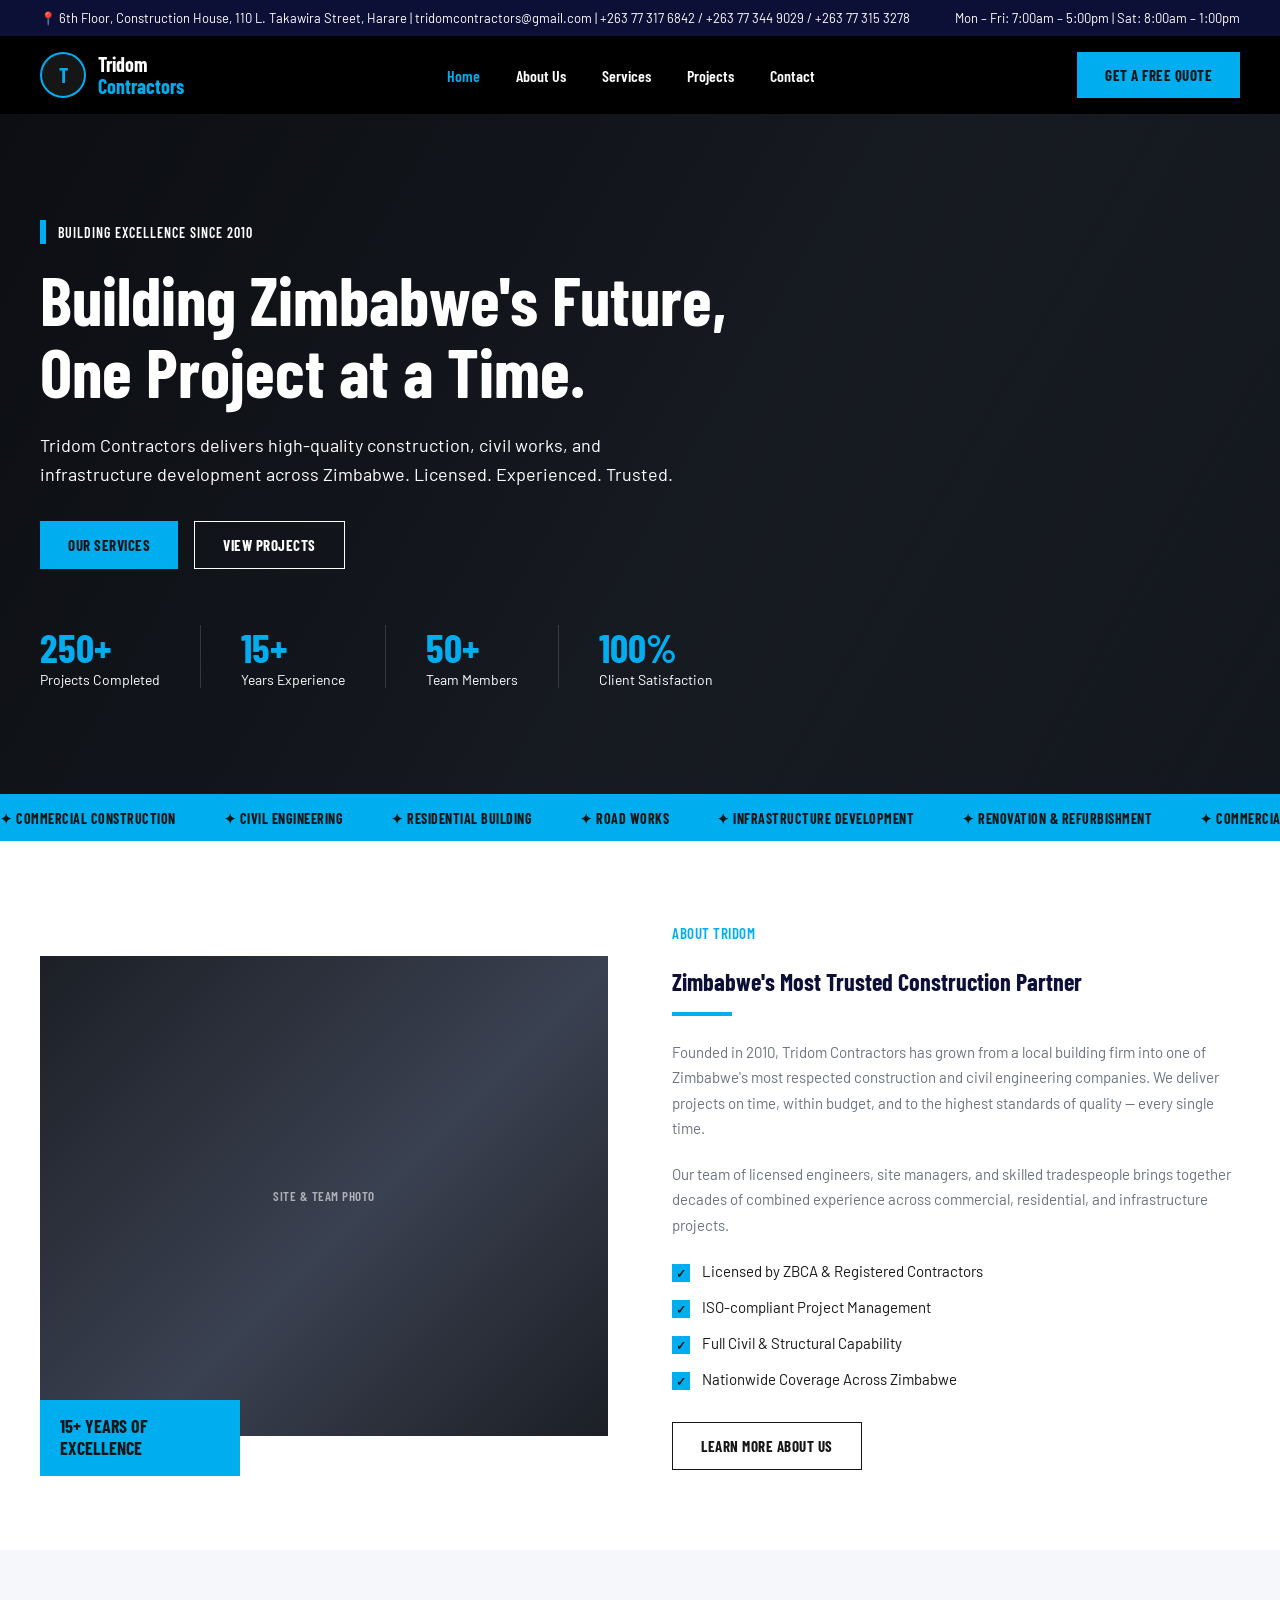
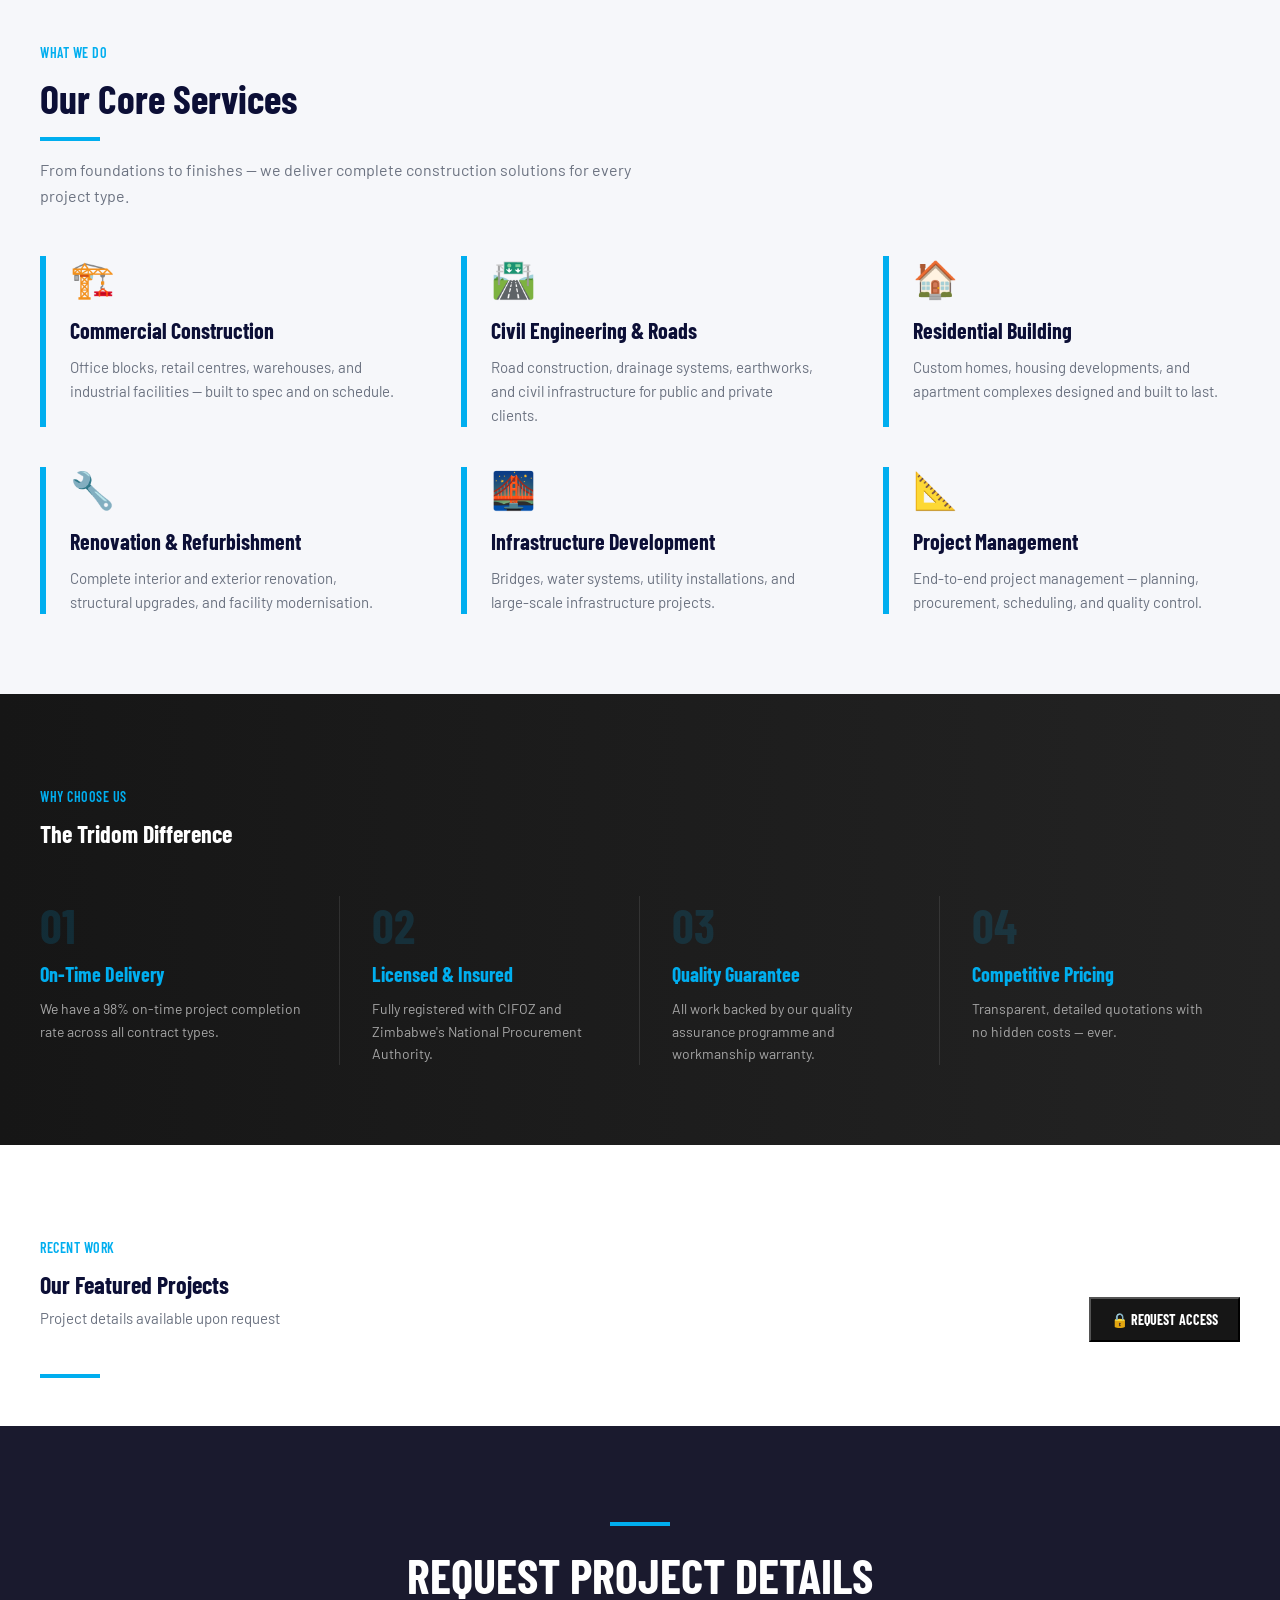
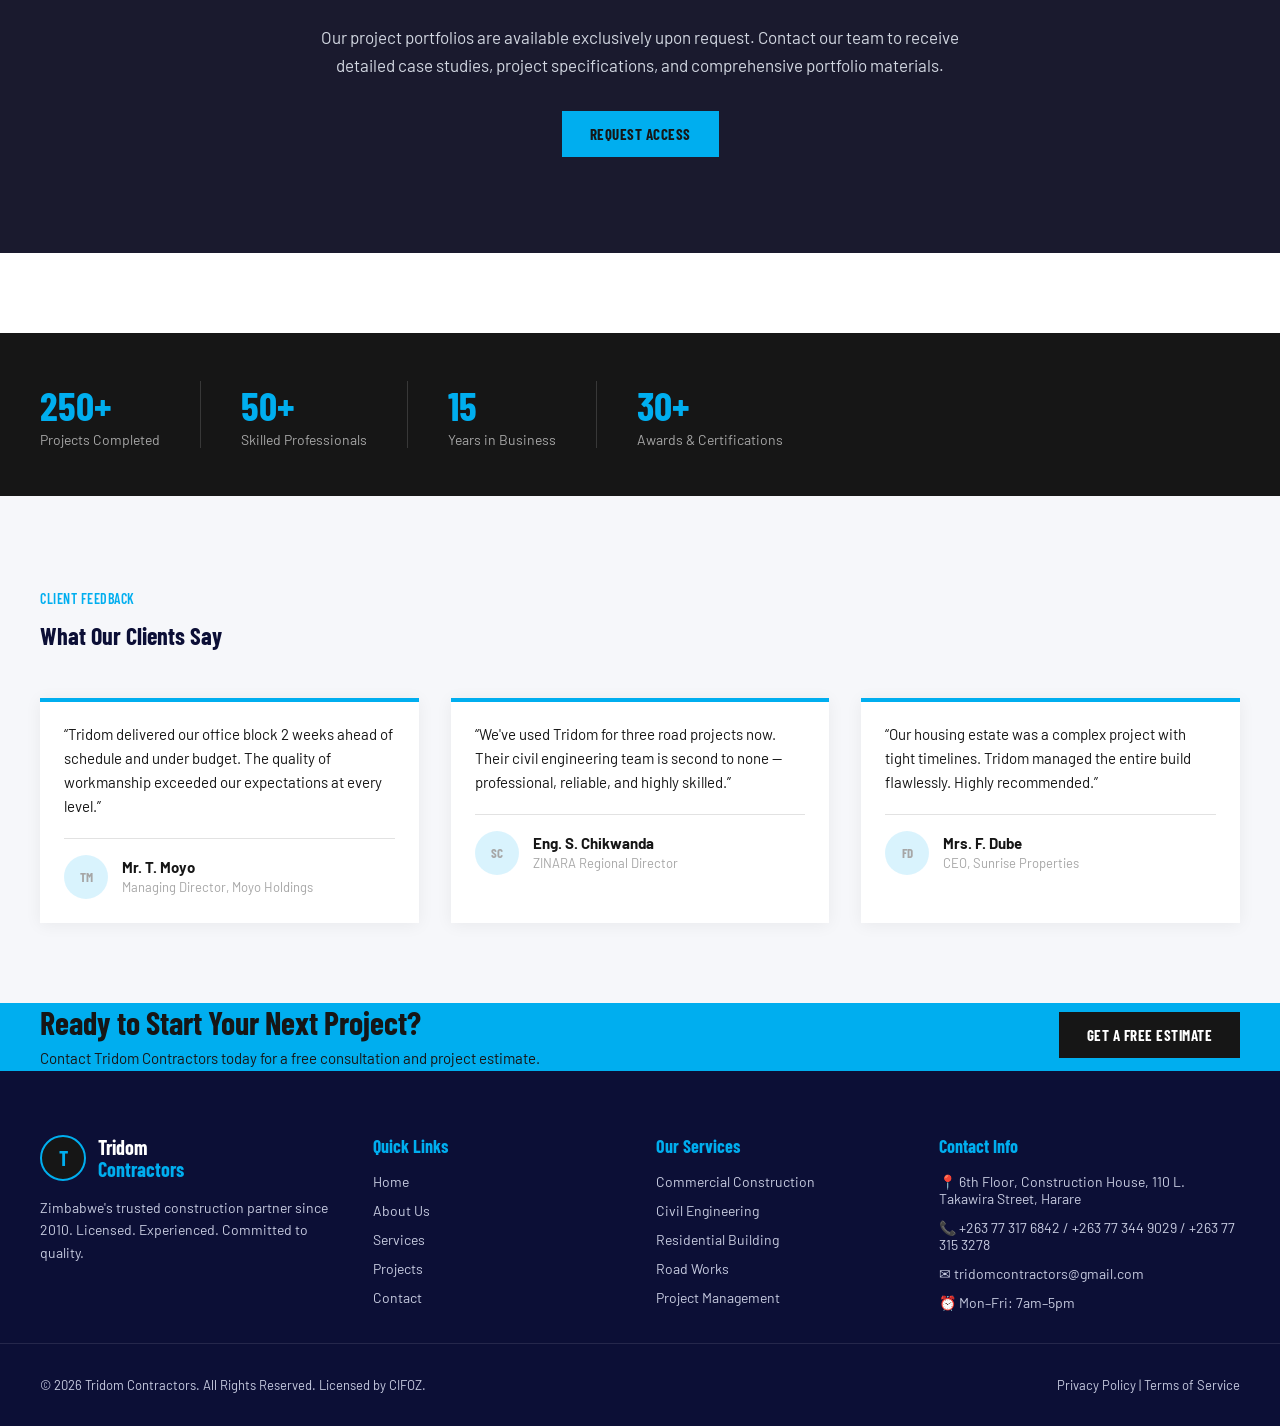
==== index.html @ b8be1715 "Initial upload" ====
<!DOCTYPE html>
<html lang="en">
<head>
<meta charset="UTF-8">
<meta name="viewport" content="width=device-width, initial-scale=1.0">
<title>Tridom Contractors — Construction &amp; Civil Engineering, Zimbabwe</title>
<meta name="description" content="Tridom Contractors delivers high-quality construction, civil works, and infrastructure development across Zimbabwe. Licensed. Experienced. Trusted since 2010.">
<link rel="preconnect" href="https://fonts.googleapis.com">
<link rel="preconnect" href="https://fonts.gstatic.com" crossorigin>
<link href="https://fonts.googleapis.com/css2?family=Barlow+Condensed:wght@600;700&family=Barlow:wght@400;500;600&display=swap" rel="stylesheet">
<link rel="stylesheet" href="assets/css/styles.css">
</head>
<body>

<header class="site-header">
  <div class="top-bar">
    <span>📍 6th Floor, Construction House, 110 L. Takawira Street, Harare | <a href="mailto:tridomcontractors@gmail.com">tridomcontractors@gmail.com</a> | <a href="tel:+263773176842">+263 77 317 6842</a> / +263 77 344 9029 / +263 77 315 3278</span>
    <span>Mon – Fri: 7:00am – 5:00pm | Sat: 8:00am – 1:00pm</span>
  </div>
  <nav class="navbar">
    <a href="index.html" class="logo">
      <span class="logo-mark">T</span>
      <span class="logo-text">Tridom<span>Contractors</span></span>
    </a>
    <button class="nav-toggle" aria-label="Toggle menu"><span></span><span></span><span></span></button>
    <ul class="nav-links">
      <li><a href="index.html" class="active">Home</a></li>
      <li><a href="about.html">About Us</a></li>
      <li><a href="services.html">Services</a></li>
      <li><a href="projects.html">Projects</a></li>
      <li><a href="contact.html">Contact</a></li>
    </ul>
    <a href="contact.html" class="btn btn-primary" style="flex-shrink:0;">Get a Free Quote</a>
  </nav>
</header>

<main>

  <section class="hero" style="padding:0;">
    <div class="hero-inner">
      <div class="eyebrow-block">
        <span class="bar"></span>
        <span>Building Excellence Since 2010</span>
      </div>
      <h1>Building Zimbabwe's Future, One Project at a Time.</h1>
      <p class="lead">Tridom Contractors delivers high-quality construction, civil works, and infrastructure development across Zimbabwe. Licensed. Experienced. Trusted.</p>
      <div class="btn-row">
        <a href="services.html" class="btn btn-primary">Our Services</a>
        <a href="projects.html" class="btn btn-outline">View Projects</a>
      </div>
      <div class="hero-stats">
        <div class="stat"><span class="num">250+</span><span class="label">Projects Completed</span></div>
        <div class="stat"><span class="num">15+</span><span class="label">Years Experience</span></div>
        <div class="stat"><span class="num">50+</span><span class="label">Team Members</span></div>
        <div class="stat"><span class="num">100%</span><span class="label">Client Satisfaction</span></div>
      </div>
    </div>
  </section>

  <div class="marquee-strip">
    <div class="track">
      <span>✦ COMMERCIAL CONSTRUCTION</span><span>✦ CIVIL ENGINEERING</span><span>✦ RESIDENTIAL BUILDING</span><span>✦ ROAD WORKS</span><span>✦ INFRASTRUCTURE DEVELOPMENT</span><span>✦ RENOVATION &amp; REFURBISHMENT</span><span>✦ COMMERCIAL CONSTRUCTION</span><span>✦ CIVIL ENGINEERING</span><span>✦ RESIDENTIAL BUILDING</span><span>✦ ROAD WORKS</span><span>✦ INFRASTRUCTURE DEVELOPMENT</span><span>✦ RENOVATION &amp; REFURBISHMENT</span>
    </div>
  </div>

  <section id="about">
    <div class="section-inner about-grid">
      <div class="about-media">
        <div class="placeholder-media" style="min-height:480px;">Site &amp; Team Photo</div>
        <div class="badge-years">15+ YEARS OF EXCELLENCE</div>
      </div>
      <div class="about-copy">
        <p class="eyebrow">About Tridom</p>
        <h2>Zimbabwe's Most Trusted Construction Partner</h2>
        <hr class="eyebrow-line">
        <p style="margin-top:24px;">Founded in 2010, Tridom Contractors has grown from a local building firm into one of Zimbabwe's most respected construction and civil engineering companies. We deliver projects on time, within budget, and to the highest standards of quality — every single time.</p>
        <p>Our team of licensed engineers, site managers, and skilled tradespeople brings together decades of combined experience across commercial, residential, and infrastructure projects.</p>
        <ul class="check-list">
          <li><span class="check">✓</span><span>Licensed by ZBCA &amp; Registered Contractors</span></li>
          <li><span class="check">✓</span><span>ISO-compliant Project Management</span></li>
          <li><span class="check">✓</span><span>Full Civil &amp; Structural Capability</span></li>
          <li><span class="check">✓</span><span>Nationwide Coverage Across Zimbabwe</span></li>
        </ul>
        <a href="about.html" class="btn btn-outline-dark">Learn More About Us</a>
      </div>
    </div>
  </section>

  <section class="section-offwhite" id="services">
    <div class="section-inner">
      <div class="section-head">
        <p class="eyebrow">What We Do</p>
        <h2>Our Core Services</h2>
        <hr class="eyebrow-line">
        <p class="lead">From foundations to finishes — we deliver complete construction solutions for every project type.</p>
      </div>
      <div class="services-grid">
        <div class="service-card">
          <span class="icon">🏗️</span>
          <h3>Commercial Construction</h3>
          <p>Office blocks, retail centres, warehouses, and industrial facilities — built to spec and on schedule.</p>
        </div>
        <div class="service-card">
          <span class="icon">🛣️</span>
          <h3>Civil Engineering &amp; Roads</h3>
          <p>Road construction, drainage systems, earthworks, and civil infrastructure for public and private clients.</p>
        </div>
        <div class="service-card">
          <span class="icon">🏠</span>
          <h3>Residential Building</h3>
          <p>Custom homes, housing developments, and apartment complexes designed and built to last.</p>
        </div>
        <div class="service-card">
          <span class="icon">🔧</span>
          <h3>Renovation &amp; Refurbishment</h3>
          <p>Complete interior and exterior renovation, structural upgrades, and facility modernisation.</p>
        </div>
        <div class="service-card">
          <span class="icon">🌉</span>
          <h3>Infrastructure Development</h3>
          <p>Bridges, water systems, utility installations, and large-scale infrastructure projects.</p>
        </div>
        <div class="service-card">
          <span class="icon">📐</span>
          <h3>Project Management</h3>
          <p>End-to-end project management — planning, procurement, scheduling, and quality control.</p>
        </div>
      </div>
    </div>
  </section>

  <section class="section-dark">
    <div class="section-inner">
      <p class="eyebrow">Why Choose Us</p>
      <h2>The Tridom Difference</h2>
      <div class="why-grid">
        <div class="why-item">
          <span class="num">01</span>
          <h3>On-Time Delivery</h3>
          <p>We have a 98% on-time project completion rate across all contract types.</p>
        </div>
        <div class="why-item">
          <span class="num">02</span>
          <h3>Licensed &amp; Insured</h3>
          <p>Fully registered with CIFOZ and Zimbabwe's National Procurement Authority.</p>
        </div>
        <div class="why-item">
          <span class="num">03</span>
          <h3>Quality Guarantee</h3>
          <p>All work backed by our quality assurance programme and workmanship warranty.</p>
        </div>
        <div class="why-item">
          <span class="num">04</span>
          <h3>Competitive Pricing</h3>
          <p>Transparent, detailed quotations with no hidden costs — ever.</p>
        </div>
      </div>
    </div>
  </section>

  <section id="projects">
    <div class="section-inner">
      <div class="portfolio-header">
        <div>
          <p class="eyebrow">Recent Work</p>
          <h2>Our Featured Projects</h2>
          <p class="subtitle">Project details available upon request</p>
        </div>
        <button class="btn-lock js-request-access">🔒 Request Access</button>
      </div>
      <hr class="eyebrow-line" style="margin-top:32px;">
    </div>
    <div class="request-access" style="margin-top:48px;">
      <hr class="eyebrow-line">
      <h2>Request Project Details</h2>
      <p>Our project portfolios are available exclusively upon request. Contact our team to receive detailed case studies, project specifications, and comprehensive portfolio materials.</p>
      <button class="btn btn-primary js-request-access">Request Access</button>
    </div>
  </section>

  <div class="stats-strip">
    <div class="section-inner stats-row">
      <div class="stat"><span class="num">250+</span><span class="label">Projects Completed</span></div>
      <div class="stat"><span class="num">50+</span><span class="label">Skilled Professionals</span></div>
      <div class="stat"><span class="num">15</span><span class="label">Years in Business</span></div>
      <div class="stat"><span class="num">30+</span><span class="label">Awards &amp; Certifications</span></div>
    </div>
  </div>

  <section class="section-offwhite">
    <div class="section-inner">
      <p class="eyebrow">Client Feedback</p>
      <h2>What Our Clients Say</h2>
      <div class="testimonials-grid">
        <div class="testimonial-card">
          <p class="quote">&ldquo;Tridom delivered our office block 2 weeks ahead of schedule and under budget. The quality of workmanship exceeded our expectations at every level.&rdquo;</p>
          <div class="person">
            <span class="avatar">TM</span>
            <div><strong>Mr. T. Moyo</strong><span>Managing Director, Moyo Holdings</span></div>
          </div>
        </div>
        <div class="testimonial-card">
          <p class="quote">&ldquo;We've used Tridom for three road projects now. Their civil engineering team is second to none — professional, reliable, and highly skilled.&rdquo;</p>
          <div class="person">
            <span class="avatar">SC</span>
            <div><strong>Eng. S. Chikwanda</strong><span>ZINARA Regional Director</span></div>
          </div>
        </div>
        <div class="testimonial-card">
          <p class="quote">&ldquo;Our housing estate was a complex project with tight timelines. Tridom managed the entire build flawlessly. Highly recommended.&rdquo;</p>
          <div class="person">
            <span class="avatar">FD</span>
            <div><strong>Mrs. F. Dube</strong><span>CEO, Sunrise Properties</span></div>
          </div>
        </div>
      </div>
    </div>
  </section>

  <div class="cta-banner">
    <div class="section-inner inner">
      <div>
        <h2>Ready to Start Your Next Project?</h2>
        <p>Contact Tridom Contractors today for a free consultation and project estimate.</p>
      </div>
      <a href="contact.html" class="btn" style="background:var(--color-ink); color:var(--color-white);">Get a Free Estimate</a>
    </div>
  </div>

</main>

<footer class="site-footer">
  <div class="footer-grid">
    <div class="footer-col">
      <a href="index.html" class="logo" style="margin-bottom:16px;">
        <span class="logo-mark">T</span>
        <span class="logo-text">Tridom<span>Contractors</span></span>
      </a>
      <p>Zimbabwe's trusted construction partner since 2010. Licensed. Experienced. Committed to quality.</p>
    </div>
    <div class="footer-col">
      <h4>Quick Links</h4>
      <ul>
        <li><a href="index.html">Home</a></li>
        <li><a href="about.html">About Us</a></li>
        <li><a href="services.html">Services</a></li>
        <li><a href="projects.html">Projects</a></li>
        <li><a href="contact.html">Contact</a></li>
      </ul>
    </div>
    <div class="footer-col">
      <h4>Our Services</h4>
      <ul>
        <li>Commercial Construction</li>
        <li>Civil Engineering</li>
        <li>Residential Building</li>
        <li>Road Works</li>
        <li>Project Management</li>
      </ul>
    </div>
    <div class="footer-col">
      <h4>Contact Info</h4>
      <ul>
        <li>📍 6th Floor, Construction House, 110 L. Takawira Street, Harare</li>
        <li>📞 +263 77 317 6842 / +263 77 344 9029 / +263 77 315 3278</li>
        <li>✉ tridomcontractors@gmail.com</li>
        <li>⏰ Mon–Fri: 7am–5pm</li>
      </ul>
    </div>
  </div>
  <div class="footer-bottom">
    <p>© <span class="current-year">2026</span> Tridom Contractors. All Rights Reserved. Licensed by CIFOZ.</p>
    <p><a href="#">Privacy Policy</a> | <a href="#">Terms of Service</a></p>
  </div>
</footer>

<script src="assets/js/main.js"></script>
</body>
</html>
---- assets/css/styles.css ----
/* ==========================================================================
   Tridom Contractors — shared styles
   Fonts: Barlow Condensed (headings/labels), Barlow (body)
   ========================================================================== */

:root {
  --color-accent: #00aeef;
  --color-accent-dim: rgba(0, 174, 239, 0.15);
  --color-ink: #161616;
  --color-heading: #0c0f36;
  --color-navy: #0c0f36;
  --color-dark: #1a1a2e;
  --color-body: #6b7280;
  --color-muted: #a6a6a6;
  --color-border: #e2e2e2;
  --color-white: #ffffff;
  --color-offwhite: #f6f7fa;

  --font-heading: 'Barlow Condensed', sans-serif;
  --font-body: 'Barlow', sans-serif;

  --max-width: 1280px;
  --radius-md: 4px;
}

* {
  box-sizing: border-box;
}

html {
  scroll-behavior: smooth;
}

body {
  margin: 0;
  font-family: var(--font-body);
  color: var(--color-body);
  background: var(--color-white);
  -webkit-font-smoothing: antialiased;
}

img {
  max-width: 100%;
  display: block;
}

a {
  color: inherit;
  text-decoration: none;
}

ul {
  margin: 0;
  padding: 0;
  list-style: none;
}

button {
  font-family: inherit;
  cursor: pointer;
}

h1, h2, h3, h4 {
  font-family: var(--font-heading);
  font-weight: 700;
  color: var(--color-heading);
  margin: 0;
  text-transform: none;
}

.wrap {
  max-width: var(--max-width);
  margin: 0 auto;
  padding: 0 40px;
}

.eyebrow {
  font-family: var(--font-heading);
  font-weight: 600;
  font-size: 14px;
  letter-spacing: 0.5px;
  text-transform: uppercase;
  color: var(--color-accent);
}

.eyebrow-line {
  width: 60px;
  height: 4px;
  background: var(--color-accent);
  border: none;
  margin: 16px 0 0;
}

/* ---- Buttons ---- */
.btn {
  display: inline-flex;
  align-items: center;
  justify-content: center;
  gap: 8px;
  padding: 14px 28px;
  font-family: var(--font-heading);
  font-weight: 700;
  font-size: 15px;
  letter-spacing: 0.5px;
  text-transform: uppercase;
  border: none;
  transition: background 0.2s ease, color 0.2s ease, border-color 0.2s ease, opacity 0.2s ease;
}

.btn-primary {
  background: var(--color-accent);
  color: var(--color-ink);
}

.btn-primary:hover {
  opacity: 0.88;
}

.btn-outline {
  border: 1.5px solid var(--color-white);
  color: var(--color-white);
  background: transparent;
}

.btn-outline:hover {
  background: var(--color-white);
  color: var(--color-ink);
}

.btn-outline-dark {
  border: 1.5px solid var(--color-ink);
  color: var(--color-ink);
  background: transparent;
}

.btn-outline-dark:hover {
  background: var(--color-ink);
  color: var(--color-white);
}

/* ==========================================================================
   Header
   ========================================================================== */
.top-bar {
  background: var(--color-navy);
  color: var(--color-white);
  font-size: 13px;
  padding: 10px 40px;
  display: flex;
  flex-wrap: wrap;
  gap: 8px 24px;
  align-items: center;
  justify-content: space-between;
}

.top-bar a {
  color: var(--color-white);
}

.site-header {
  position: sticky;
  top: 0;
  z-index: 100;
}

.navbar {
  background: #000000;
  display: flex;
  align-items: center;
  justify-content: space-between;
  padding: 16px 40px;
  gap: 24px;
}

.logo {
  display: flex;
  align-items: center;
  gap: 12px;
  flex-shrink: 0;
}

.logo .logo-mark {
  width: 46px;
  height: 46px;
  border-radius: 50%;
  border: 2px solid var(--color-accent);
  background: var(--color-ink);
  color: var(--color-accent);
  display: flex;
  align-items: center;
  justify-content: center;
  font-family: var(--font-heading);
  font-weight: 700;
  font-size: 20px;
}

.logo .logo-text {
  font-family: var(--font-heading);
  font-weight: 700;
  font-size: 20px;
  line-height: 1.1;
  color: var(--color-white);
}

.logo .logo-text span {
  display: block;
  color: var(--color-accent);
}

.nav-links {
  display: flex;
  gap: 36px;
  align-items: center;
}

.nav-links a {
  font-family: var(--font-heading);
  font-weight: 600;
  font-size: 16px;
  color: var(--color-white);
}

.nav-links a:hover,
.nav-links a.active {
  color: var(--color-accent);
}

.nav-toggle {
  display: none;
  background: none;
  border: none;
  width: 32px;
  height: 24px;
  position: relative;
  flex-shrink: 0;
}

.nav-toggle span {
  position: absolute;
  left: 0;
  right: 0;
  height: 2px;
  background: var(--color-white);
  transition: all 0.2s ease;
}

.nav-toggle span:nth-child(1) { top: 0; }
.nav-toggle span:nth-child(2) { top: 11px; }
.nav-toggle span:nth-child(3) { top: 22px; }

.nav-toggle.open span:nth-child(1) { transform: translateY(11px) rotate(45deg); }
.nav-toggle.open span:nth-child(2) { opacity: 0; }
.nav-toggle.open span:nth-child(3) { transform: translateY(-11px) rotate(-45deg); }

/* ==========================================================================
   Hero (home)
   ========================================================================== */
.hero {
  position: relative;
  min-height: 680px;
  display: flex;
  align-items: center;
  color: var(--color-white);
  background: linear-gradient(120deg, #14161c 0%, #262b36 55%, #1a1e27 100%);
  overflow: hidden;
}

.hero::before {
  content: "";
  position: absolute;
  inset: 0;
  background: linear-gradient(120deg, rgba(10,12,16,0.75), rgba(10,12,16,0.4));
}

.hero-inner {
  position: relative;
  max-width: var(--max-width);
  margin: 0 auto;
  padding: 80px 40px;
  width: 100%;
}

.hero .eyebrow-block {
  display: flex;
  align-items: center;
  gap: 12px;
  margin-bottom: 20px;
}

.hero .eyebrow-block .bar {
  width: 6px;
  height: 24px;
  background: var(--color-accent);
}

.hero .eyebrow-block span {
  font-family: var(--font-heading);
  font-weight: 600;
  font-size: 14px;
  letter-spacing: 1px;
  text-transform: uppercase;
}

.hero h1 {
  font-size: 68px;
  line-height: 1.05;
  color: var(--color-white);
  max-width: 780px;
  margin: 0 0 24px;
}

.hero p.lead {
  font-size: 18px;
  line-height: 1.6;
  max-width: 640px;
  margin: 0 0 32px;
}

.hero .btn-row {
  display: flex;
  gap: 16px;
  margin-bottom: 56px;
}

.hero-stats {
  display: flex;
  flex-wrap: wrap;
  gap: 40px;
}

.hero-stats .stat {
  padding-right: 40px;
  border-right: 1px solid rgba(255,255,255,0.15);
}

.hero-stats .stat:last-child {
  border-right: none;
}

.hero-stats .num {
  font-family: var(--font-heading);
  font-weight: 700;
  font-size: 40px;
  color: var(--color-accent);
  display: block;
  line-height: 1.1;
}

.hero-stats .label {
  font-size: 14px;
}

/* ---- Page hero (interior pages) ---- */
.page-hero {
  background: linear-gradient(120deg, #14161c 0%, #262b36 55%, #1a1e27 100%);
  color: var(--color-white);
  padding: 64px 40px;
}

.page-hero-inner {
  max-width: var(--max-width);
  margin: 0 auto;
}

.page-hero h1 {
  color: var(--color-white);
  font-size: 48px;
  margin: 12px 0 0;
}

.breadcrumb {
  font-size: 14px;
  color: var(--color-muted);
}

.breadcrumb a {
  color: var(--color-accent);
}

/* ---- Marquee strip ---- */
.marquee-strip {
  background: var(--color-accent);
  color: var(--color-ink);
  overflow: hidden;
  white-space: nowrap;
  padding: 14px 0;
}

.marquee-strip .track {
  display: inline-block;
  font-family: var(--font-heading);
  font-weight: 700;
  font-size: 14px;
  letter-spacing: 0.5px;
  animation: marquee 22s linear infinite;
}

.marquee-strip .track span {
  margin-right: 48px;
}

@keyframes marquee {
  from { transform: translateX(0); }
  to { transform: translateX(-50%); }
}

/* ==========================================================================
   Sections
   ========================================================================== */
section {
  padding: 80px 0;
}

.section-inner {
  max-width: var(--max-width);
  margin: 0 auto;
  padding: 0 40px;
}

.section-head h2 {
  font-size: 40px;
  margin: 10px 0 0;
  line-height: 1.15;
}

.section-head p.lead {
  font-size: 16px;
  line-height: 1.6;
  max-width: 640px;
  margin-top: 16px;
}

/* dark section variant */
.section-dark {
  background: linear-gradient(90deg, var(--color-ink), #232323);
  color: var(--color-white);
}

.section-dark h2 {
  color: var(--color-white);
}

.section-navy {
  background: var(--color-navy);
  color: var(--color-white);
}

.section-navy h2 {
  color: var(--color-white);
}

.section-offwhite {
  background: var(--color-offwhite);
}

/* ---- About section ---- */
.about-grid {
  display: grid;
  grid-template-columns: 1fr 1fr;
  gap: 64px;
  align-items: center;
}

.about-media {
  position: relative;
}

.badge-years {
  position: absolute;
  left: 0;
  bottom: -40px;
  background: var(--color-accent);
  color: var(--color-ink);
  padding: 16px 20px;
  font-family: var(--font-heading);
  font-weight: 700;
  font-size: 18px;
  line-height: 1.2;
  max-width: 200px;
}

.about-copy p {
  font-size: 15px;
  line-height: 1.7;
  margin: 0 0 20px;
}

.check-list {
  display: flex;
  flex-direction: column;
  gap: 16px;
  margin: 24px 0 32px;
}

.check-list li {
  display: flex;
  gap: 12px;
  align-items: flex-start;
  font-size: 15px;
  color: var(--color-ink);
}

.check-list .check {
  flex-shrink: 0;
  width: 18px;
  height: 18px;
  background: var(--color-accent);
  color: var(--color-ink);
  display: flex;
  align-items: center;
  justify-content: center;
  font-size: 12px;
  font-weight: 700;
  margin-top: 2px;
}

/* ---- Services grid ---- */
.services-grid {
  display: grid;
  grid-template-columns: repeat(3, 1fr);
  gap: 40px 64px;
  margin-top: 48px;
}

.service-card {
  position: relative;
  padding-left: 24px;
  border-left: 6px solid var(--color-accent);
}

.service-card .icon {
  font-size: 36px;
  display: block;
  margin-bottom: 16px;
}

.service-card h3 {
  font-size: 22px;
  margin-bottom: 12px;
}

.service-card p {
  font-size: 15px;
  line-height: 1.6;
  margin: 0;
}

/* ---- Why choose us ---- */
.why-grid {
  display: grid;
  grid-template-columns: repeat(4, 1fr);
  gap: 0;
  margin-top: 48px;
}

.why-item {
  padding: 0 32px;
  border-right: 1px solid rgba(255,255,255,0.1);
}

.why-item:last-child {
  border-right: none;
}

.why-item:first-child {
  padding-left: 0;
}

.why-item .num {
  font-family: var(--font-heading);
  font-weight: 700;
  font-size: 48px;
  color: var(--color-accent-dim);
  display: block;
}

.why-item h3 {
  color: var(--color-accent);
  font-size: 20px;
  margin: 8px 0 12px;
}

.why-item p {
  color: var(--color-muted);
  font-size: 14px;
  line-height: 1.6;
  margin: 0;
}

/* ---- Gated request-access block ---- */
.request-access {
  background: var(--color-dark);
  color: var(--color-white);
  text-align: center;
  padding: 96px 40px;
  position: relative;
  overflow: hidden;
}

.request-access h2 {
  color: var(--color-white);
  font-size: 48px;
  text-transform: uppercase;
  margin: 20px 0 20px;
}

.request-access p {
  max-width: 640px;
  margin: 0 auto 32px;
  color: #d1d6e0;
  font-size: 17px;
  line-height: 1.6;
}

.request-access .eyebrow-line {
  margin: 0 auto;
}

/* ---- Portfolio header (projects section on home / projects page) ---- */
.portfolio-header {
  display: flex;
  justify-content: space-between;
  align-items: flex-end;
  gap: 24px;
  flex-wrap: wrap;
}

.portfolio-header .subtitle {
  font-size: 15px;
  color: var(--color-body);
  margin-top: 10px;
}

.btn-lock {
  display: inline-flex;
  align-items: center;
  gap: 8px;
  background: var(--color-ink);
  color: var(--color-white);
  padding: 12px 20px;
  font-family: var(--font-heading);
  font-weight: 700;
  font-size: 14px;
  text-transform: uppercase;
  white-space: nowrap;
}

/* ---- Stats strip ---- */
.stats-strip {
  background: var(--color-ink);
  color: var(--color-white);
  padding: 48px 0;
}

.stats-row {
  display: flex;
  flex-wrap: wrap;
  gap: 40px;
}

.stats-row .stat {
  padding-right: 40px;
  border-right: 1px solid rgba(255,255,255,0.15);
}

.stats-row .stat:last-child {
  border-right: none;
}

.stats-row .num {
  font-family: var(--font-heading);
  font-weight: 700;
  font-size: 40px;
  color: var(--color-accent);
  display: block;
}

.stats-row .label {
  font-size: 14px;
  color: var(--color-muted);
}

/* ---- Testimonials ---- */
.testimonials-grid {
  display: grid;
  grid-template-columns: repeat(3, 1fr);
  gap: 32px;
  margin-top: 48px;
}

.testimonial-card {
  background: var(--color-white);
  padding: 24px;
  position: relative;
  box-shadow: 0 2px 16px rgba(0,0,0,0.06);
}

.testimonial-card::before {
  content: "";
  position: absolute;
  top: 0;
  left: 0;
  right: 0;
  height: 4px;
  background: var(--color-accent);
}

.testimonial-card p.quote {
  font-size: 15px;
  line-height: 1.6;
  color: var(--color-ink);
  margin: 0 0 20px;
}

.testimonial-card .person {
  display: flex;
  align-items: center;
  gap: 14px;
  padding-top: 16px;
  border-top: 1px solid var(--color-border);
}

.testimonial-card .avatar {
  width: 44px;
  height: 44px;
  border-radius: 50%;
  background: var(--color-accent-dim);
  color: var(--color-accent);
  display: flex;
  align-items: center;
  justify-content: center;
  font-family: var(--font-heading);
  font-weight: 700;
  flex-shrink: 0;
}

.testimonial-card .person strong {
  display: block;
  font-size: 15px;
  color: var(--color-ink);
}

.testimonial-card .person span {
  font-size: 13px;
  color: var(--color-muted);
}

/* ---- CTA banner ---- */
.cta-banner {
  background: var(--color-accent);
  color: var(--color-ink);
}

.cta-banner .inner {
  display: flex;
  justify-content: space-between;
  align-items: center;
  gap: 24px;
  flex-wrap: wrap;
}

.cta-banner h2 {
  color: var(--color-ink);
  font-size: 32px;
  margin: 0 0 8px;
}

.cta-banner p {
  margin: 0;
  font-size: 15px;
}

/* ==========================================================================
   Footer
   ========================================================================== */
.site-footer {
  background: var(--color-navy);
  color: var(--color-white);
  border-top: 4px solid var(--color-accent);
}

.footer-grid {
  max-width: var(--max-width);
  margin: 0 auto;
  padding: 64px 40px 32px;
  display: grid;
  grid-template-columns: 1.2fr 1fr 1fr 1.2fr;
  gap: 32px;
}

.footer-col h4 {
  color: var(--color-accent);
  font-size: 18px;
  margin-bottom: 16px;
}

.footer-col p {
  font-size: 14px;
  line-height: 1.6;
  color: #c7cbe0;
}

.footer-col ul {
  display: flex;
  flex-direction: column;
  gap: 12px;
}

.footer-col a,
.footer-col li {
  font-size: 14px;
  color: #c7cbe0;
}

.footer-col a:hover {
  color: var(--color-accent);
}

.footer-bottom {
  border-top: 1px solid rgba(255,255,255,0.1);
  padding: 20px 40px;
  max-width: var(--max-width);
  margin: 0 auto;
  display: flex;
  justify-content: space-between;
  flex-wrap: wrap;
  gap: 12px;
  font-size: 13px;
  color: #c7cbe0;
}

.footer-bottom a {
  color: #c7cbe0;
}

/* ==========================================================================
   Generic inner-page components
   ========================================================================== */
.placeholder-media {
  min-height: 320px;
  background: linear-gradient(135deg, #1c1f26, #3a4150 55%, #1c1f26);
  display: flex;
  align-items: center;
  justify-content: center;
  color: rgba(255,255,255,0.6);
  font-family: var(--font-heading);
  font-weight: 600;
  font-size: 13px;
  letter-spacing: 0.5px;
  text-transform: uppercase;
}

.values-grid {
  display: grid;
  grid-template-columns: repeat(4, 1fr);
  gap: 32px;
  margin-top: 48px;
}

.value-card {
  text-align: center;
  padding: 32px 20px;
  background: var(--color-offwhite);
}

.value-card .icon {
  font-size: 36px;
  display: block;
  margin-bottom: 16px;
}

.value-card h3 {
  font-size: 18px;
  margin-bottom: 8px;
}

.value-card p {
  font-size: 14px;
  line-height: 1.5;
  margin: 0;
  color: var(--color-body);
}

.team-grid {
  display: grid;
  grid-template-columns: repeat(4, 1fr);
  gap: 32px;
  margin-top: 48px;
}

.team-card .photo {
  aspect-ratio: 1;
  background: linear-gradient(135deg, #1c1f26, #3a4150 55%, #1c1f26);
  margin-bottom: 16px;
}

.team-card h3 {
  font-size: 18px;
  margin-bottom: 4px;
}

.team-card .role {
  color: var(--color-accent);
  font-family: var(--font-heading);
  font-weight: 600;
  font-size: 14px;
}

.process-steps {
  display: grid;
  grid-template-columns: repeat(4, 1fr);
  gap: 32px;
  margin-top: 48px;
}

.process-step .num {
  font-family: var(--font-heading);
  font-weight: 700;
  font-size: 40px;
  color: var(--color-accent-dim);
  display: block;
}

.process-step h3 {
  font-size: 20px;
  margin: 8px 0 12px;
}

.process-step p {
  font-size: 14px;
  line-height: 1.6;
  margin: 0;
}

/* Services list page */
.service-detail {
  display: grid;
  grid-template-columns: 1fr 1fr;
  gap: 64px;
  align-items: center;
  padding: 56px 0;
  border-bottom: 1px solid var(--color-border);
}

.service-detail:last-child {
  border-bottom: none;
}

.service-detail.reverse .service-media {
  order: 2;
}

.service-detail h3 {
  font-size: 30px;
  margin: 12px 0 16px;
}

.service-detail p {
  font-size: 15px;
  line-height: 1.7;
  margin: 0 0 16px;
}

/* Project filter / grid */
.filter-row {
  display: flex;
  gap: 12px;
  flex-wrap: wrap;
  margin-top: 32px;
}

.filter-pill {
  border: 1.5px solid var(--color-border);
  padding: 8px 20px;
  font-family: var(--font-heading);
  font-weight: 600;
  font-size: 14px;
  color: var(--color-ink);
  background: var(--color-white);
}

.filter-pill.active {
  background: var(--color-accent);
  border-color: var(--color-accent);
  color: var(--color-ink);
}

/* Contact page */
.contact-grid {
  display: grid;
  grid-template-columns: 1fr 1fr;
  gap: 64px;
  align-items: flex-start;
}

.contact-info-item {
  display: flex;
  gap: 16px;
  margin-bottom: 28px;
}

.contact-info-item .icon {
  width: 44px;
  height: 44px;
  background: var(--color-accent-dim);
  color: var(--color-accent);
  display: flex;
  align-items: center;
  justify-content: center;
  font-size: 18px;
  flex-shrink: 0;
}

.contact-info-item h4 {
  font-size: 16px;
  margin-bottom: 4px;
}

.contact-info-item p,
.contact-info-item a {
  font-size: 15px;
  color: var(--color-body);
  margin: 0;
}

.contact-form {
  background: var(--color-offwhite);
  padding: 40px;
  display: flex;
  flex-direction: column;
  gap: 20px;
}

.form-row {
  display: grid;
  grid-template-columns: 1fr 1fr;
  gap: 20px;
}

.form-field {
  display: flex;
  flex-direction: column;
  gap: 8px;
}

.form-field label {
  font-family: var(--font-heading);
  font-weight: 600;
  font-size: 13px;
  letter-spacing: 0.3px;
  text-transform: uppercase;
  color: var(--color-ink);
}

.form-field input,
.form-field textarea,
.form-field select {
  border: 1px solid var(--color-border);
  padding: 12px 14px;
  font-family: var(--font-body);
  font-size: 15px;
  color: var(--color-ink);
  background: var(--color-white);
}

.form-field input:focus,
.form-field textarea:focus,
.form-field select:focus {
  outline: 2px solid var(--color-accent);
  outline-offset: 1px;
}

.form-success {
  display: none;
  background: var(--color-accent-dim);
  border: 1px solid var(--color-accent);
  padding: 16px;
  color: var(--color-ink);
  font-size: 14px;
}

.form-success.visible {
  display: block;
}

.map-section {
  background: var(--color-offwhite);
}

/* ==========================================================================
   Responsive
   ========================================================================== */
@media (max-width: 1024px) {
  .hero h1 {
    font-size: 52px;
  }

  .about-grid,
  .contact-grid {
    grid-template-columns: 1fr;
    gap: 40px;
  }

  .services-grid,
  .why-grid,
  .values-grid,
  .team-grid,
  .process-steps {
    grid-template-columns: repeat(2, 1fr);
    gap: 32px;
  }

  .why-item {
    border-right: none;
    padding: 0;
    border-bottom: 1px solid rgba(255,255,255,0.1);
    padding-bottom: 24px;
  }

  .testimonials-grid {
    grid-template-columns: 1fr;
  }

  .footer-grid {
    grid-template-columns: 1fr 1fr;
  }

  .service-detail {
    grid-template-columns: 1fr;
    gap: 32px;
  }

  .service-detail.reverse .service-media {
    order: 0;
  }
}

@media (max-width: 768px) {
  .top-bar {
    font-size: 11px;
    padding: 8px 20px;
    justify-content: center;
    text-align: center;
  }

  .navbar {
    padding: 12px 20px;
    flex-wrap: wrap;
    row-gap: 12px;
  }

  .navbar > a.btn {
    flex: 1 1 100%;
    text-align: center;
    order: 3;
  }

  .nav-links {
    position: fixed;
    top: 0;
    right: 0;
    bottom: 0;
    width: 280px;
    background: #000;
    flex-direction: column;
    align-items: flex-start;
    padding: 100px 32px 32px;
    gap: 28px;
    transform: translateX(100%);
    transition: transform 0.25s ease;
    z-index: 90;
  }

  .nav-links.open {
    transform: translateX(0);
  }

  .nav-toggle {
    display: block;
  }

  .hero-inner,
  .section-inner {
    padding-left: 20px;
    padding-right: 20px;
  }

  .hero {
    min-height: auto;
  }

  .hero-inner {
    padding: 56px 20px;
  }

  .hero h1 {
    font-size: 36px;
  }

  .page-hero h1 {
    font-size: 32px;
  }

  section {
    padding: 56px 0;
  }

  .section-head h2 {
    font-size: 28px;
  }

  .services-grid,
  .why-grid,
  .values-grid,
  .team-grid,
  .process-steps,
  .form-row {
    grid-template-columns: 1fr;
  }

  .footer-grid {
    grid-template-columns: 1fr;
    padding: 48px 20px 24px;
  }

  .cta-banner .inner {
    flex-direction: column;
    align-items: flex-start;
    text-align: left;
  }

  .request-access h2 {
    font-size: 32px;
  }

  .contact-form {
    padding: 24px;
  }
}
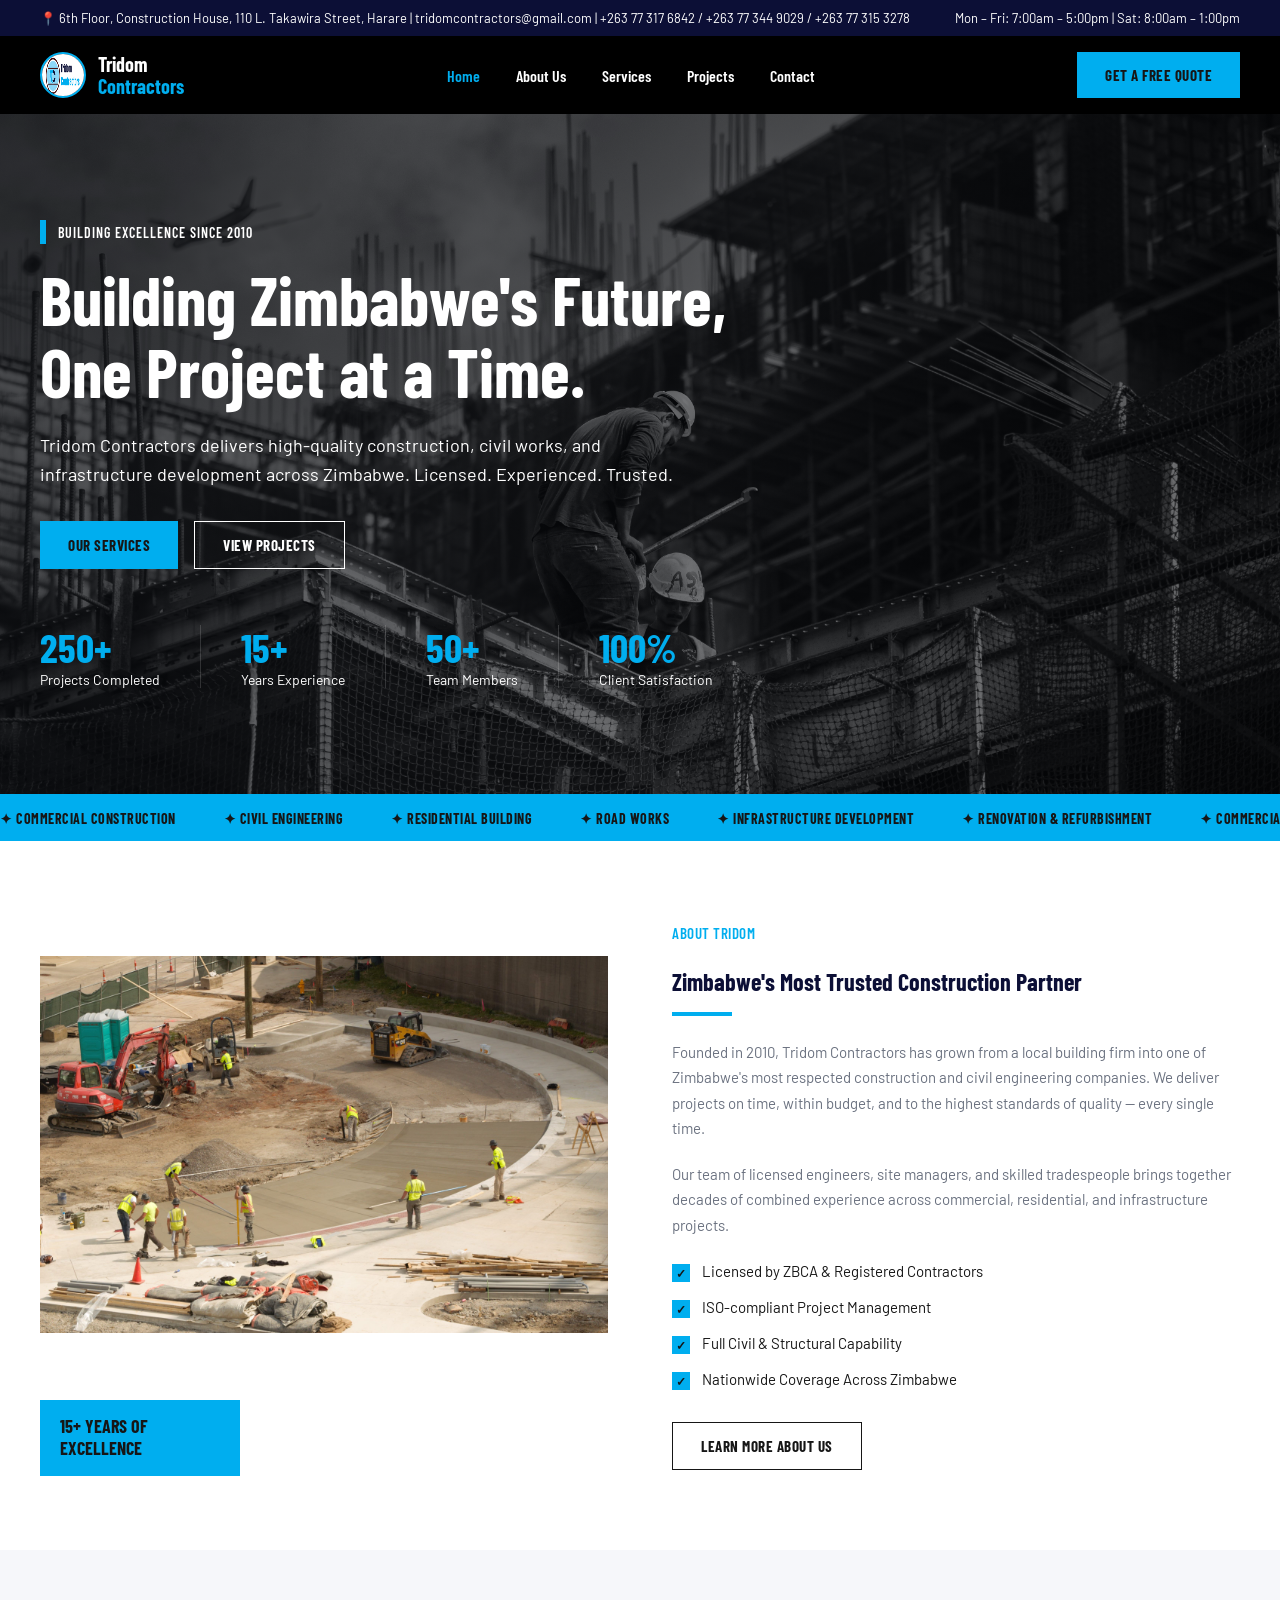
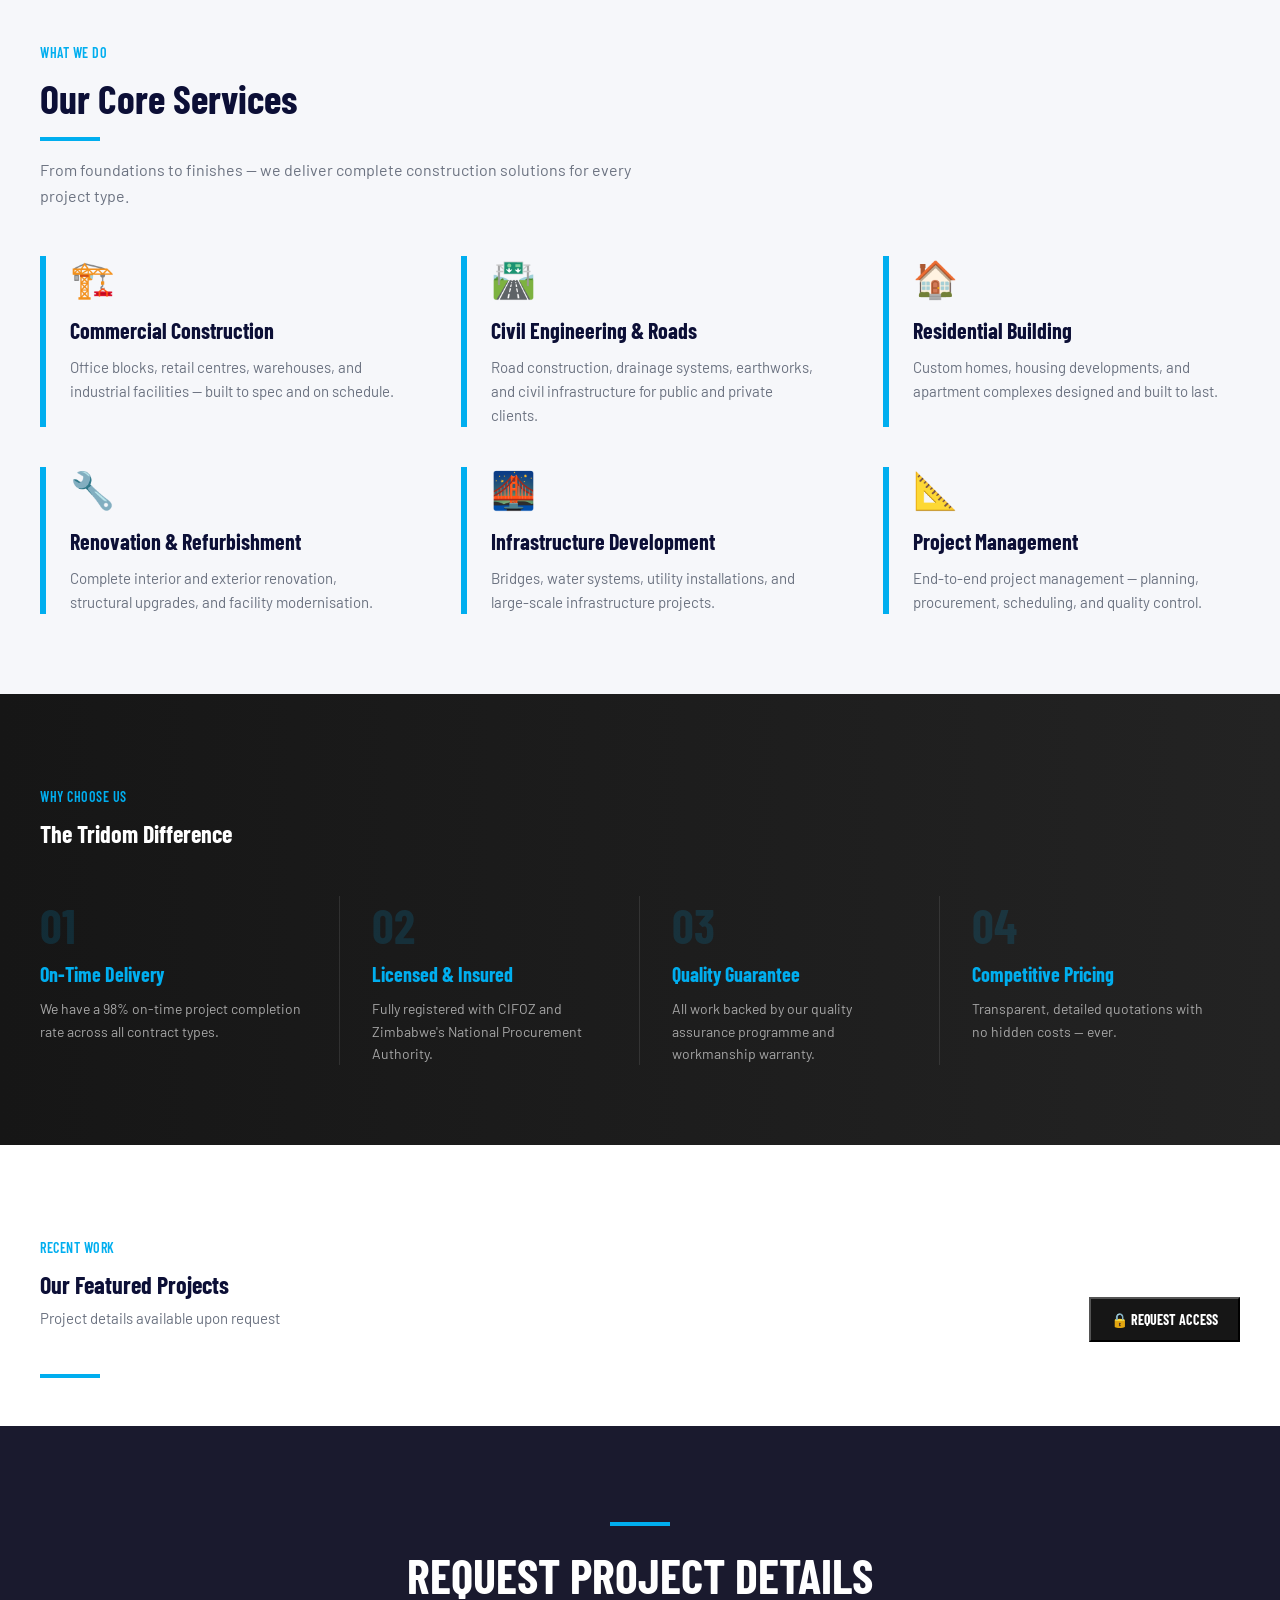
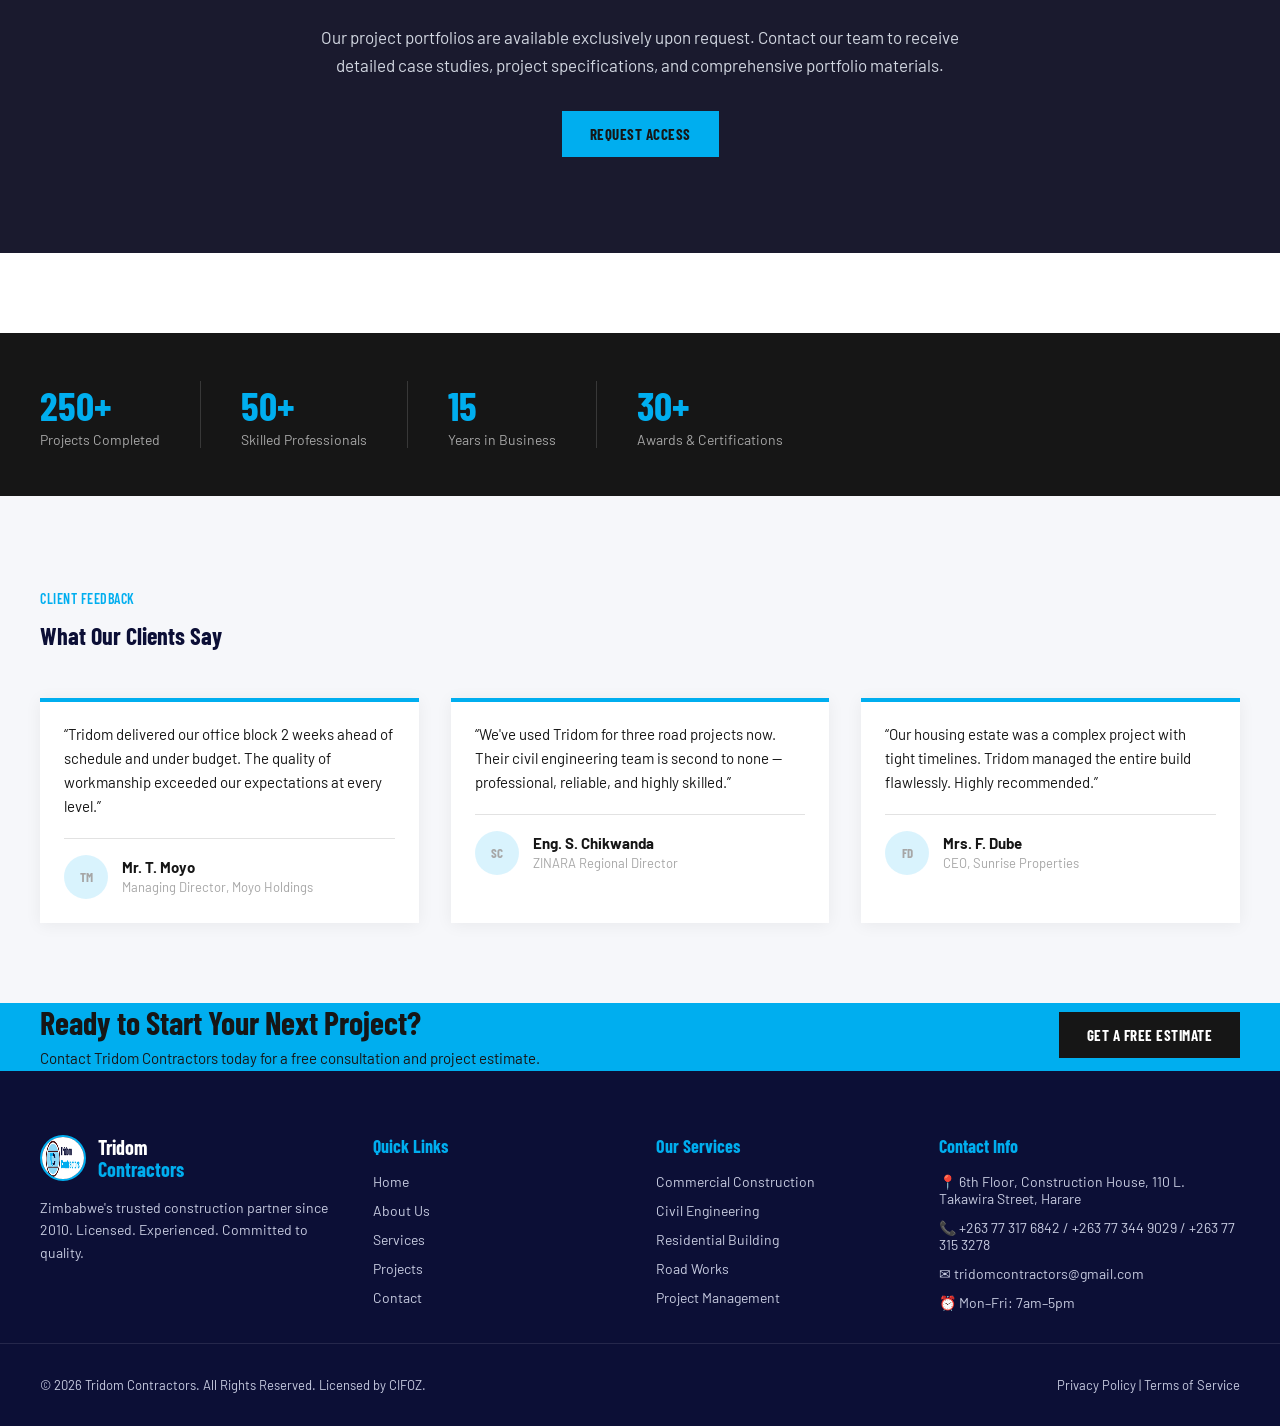
==== commit efdcd37d: "Updated files" ====
--- a/index.html
+++ b/index.html
@@ -19,7 +19,7 @@
   </div>
   <nav class="navbar">
     <a href="index.html" class="logo">
-      <span class="logo-mark">T</span>
+      <img class="logo-mark" src="assets/img/logo.jpg.jpg" alt="Tridom Contractors logo">
       <span class="logo-text">Tridom<span>Contractors</span></span>
     </a>
     <button class="nav-toggle" aria-label="Toggle menu"><span></span><span></span><span></span></button>
@@ -36,7 +36,7 @@
 
 <main>
 
-  <section class="hero" style="padding:0;">
+  <section class="hero" style="padding:0; background-image:url('assets/img/hero.jpg.jpg'); background-size:cover; background-position:center;">
     <div class="hero-inner">
       <div class="eyebrow-block">
         <span class="bar"></span>
@@ -66,7 +66,7 @@
   <section id="about">
     <div class="section-inner about-grid">
       <div class="about-media">
-        <div class="placeholder-media" style="min-height:480px;">Site &amp; Team Photo</div>
+        <div class="media-photo" style="min-height:480px;"><img src="assets/img/site-team.jpg.jpg" alt="Tridom Contractors site and team"></div>
         <div class="badge-years">15+ YEARS OF EXCELLENCE</div>
       </div>
       <div class="about-copy">
@@ -233,7 +233,7 @@
   <div class="footer-grid">
     <div class="footer-col">
       <a href="index.html" class="logo" style="margin-bottom:16px;">
-        <span class="logo-mark">T</span>
+        <img class="logo-mark" src="assets/img/logo.jpg.jpg" alt="Tridom Contractors logo">
         <span class="logo-text">Tridom<span>Contractors</span></span>
       </a>
       <p>Zimbabwe's trusted construction partner since 2010. Licensed. Experienced. Committed to quality.</p>
